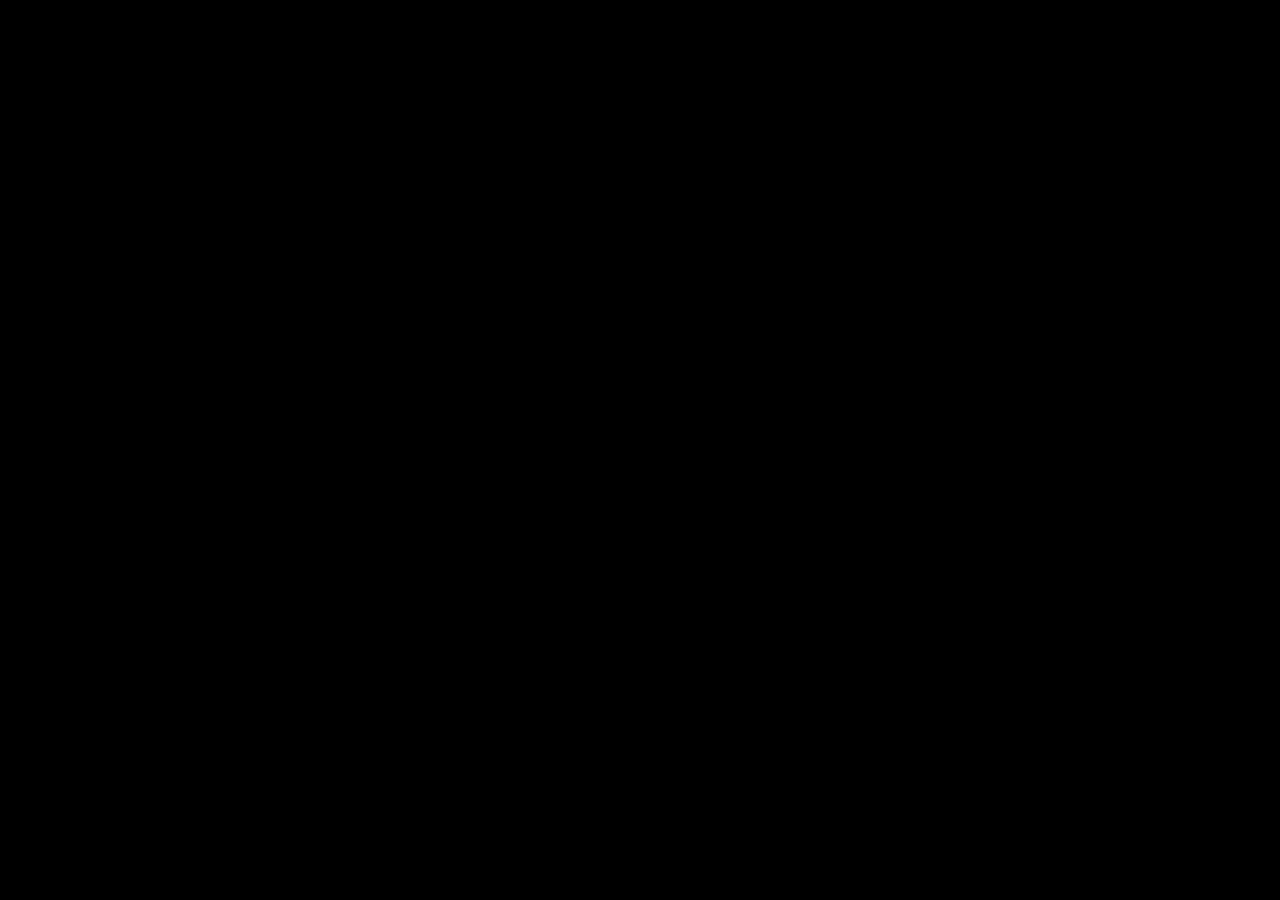
==== shotcall/index.html @ e8d91380 "Add ShotCall Demo" ====
<!DOCTYPE html>
<html lang="en">
	<head>
		<meta charset="utf-8">
		<meta name="viewport" content="width=device-width, user-scalable=no, initial-scale=1.0">
		<title>ShotCall</title>
		<style>
html, body, #canvas {
	margin: 0;
	padding: 0;
	border: 0;
}

body {
	color: white;
	background-color: black;
	overflow: hidden;
	touch-action: none;
}

#canvas {
	display: block;
}

#canvas:focus {
	outline: none;
}

#status, #status-splash, #status-progress {
	position: absolute;
	left: 0;
	right: 0;
}

#status, #status-splash {
	top: 0;
	bottom: 0;
}

#status {
	background-color: #242424;
	display: flex;
	flex-direction: column;
	justify-content: center;
	align-items: center;
	visibility: hidden;
}

#status-splash {
	max-height: 100%;
	max-width: 100%;
	margin: auto;
}

#status-splash.show-image--false {
	display: none;
}

#status-splash.fullsize--true {
	height: 100%;
	width: 100%;
	object-fit: contain;
}

#status-splash.use-filter--false {
	image-rendering: pixelated;
}

#status-progress, #status-notice {
	display: none;
}

#status-progress {
	bottom: 10%;
	width: 50%;
	margin: 0 auto;
}

#status-notice {
	background-color: #5b3943;
	border-radius: 0.5rem;
	border: 1px solid #9b3943;
	color: #e0e0e0;
	font-family: 'Noto Sans', 'Droid Sans', Arial, sans-serif;
	line-height: 1.3;
	margin: 0 2rem;
	overflow: hidden;
	padding: 1rem;
	text-align: center;
	z-index: 1;
}
		</style>
		<link id="-gd-engine-icon" rel="icon" type="image/png" href="index.icon.png" />
<link rel="apple-touch-icon" href="index.apple-touch-icon.png"/>

	</head>
	<body>
		<canvas id="canvas">
			Your browser does not support the canvas tag.
		</canvas>

		<noscript>
			Your browser does not support JavaScript.
		</noscript>

		<div id="status">
			<img id="status-splash" class="show-image--true fullsize--true use-filter--true" src="index.png" alt="">
			<progress id="status-progress"></progress>
			<div id="status-notice"></div>
		</div>

		<script src="index.js"></script>
		<script>
const GODOT_CONFIG = {"args":[],"canvasResizePolicy":2,"emscriptenPoolSize":8,"ensureCrossOriginIsolationHeaders":true,"executable":"index","experimentalVK":false,"fileSizes":{"index.pck":1669648,"index.wasm":35749181},"focusCanvas":true,"gdextensionLibs":[],"godotPoolSize":4};
const GODOT_THREADS_ENABLED = false;
const engine = new Engine(GODOT_CONFIG);

(function () {
	const statusOverlay = document.getElementById('status');
	const statusProgress = document.getElementById('status-progress');
	const statusNotice = document.getElementById('status-notice');

	let initializing = true;
	let statusMode = '';

	function setStatusMode(mode) {
		if (statusMode === mode || !initializing) {
			return;
		}
		if (mode === 'hidden') {
			statusOverlay.remove();
			initializing = false;
			return;
		}
		statusOverlay.style.visibility = 'visible';
		statusProgress.style.display = mode === 'progress' ? 'block' : 'none';
		statusNotice.style.display = mode === 'notice' ? 'block' : 'none';
		statusMode = mode;
	}

	function setStatusNotice(text) {
		while (statusNotice.lastChild) {
			statusNotice.removeChild(statusNotice.lastChild);
		}
		const lines = text.split('\n');
		lines.forEach((line) => {
			statusNotice.appendChild(document.createTextNode(line));
			statusNotice.appendChild(document.createElement('br'));
		});
	}

	function displayFailureNotice(err) {
		console.error(err);
		if (err instanceof Error) {
			setStatusNotice(err.message);
		} else if (typeof err === 'string') {
			setStatusNotice(err);
		} else {
			setStatusNotice('An unknown error occurred.');
		}
		setStatusMode('notice');
		initializing = false;
	}

	const missing = Engine.getMissingFeatures({
		threads: GODOT_THREADS_ENABLED,
	});

	if (missing.length !== 0) {
		if (GODOT_CONFIG['serviceWorker'] && GODOT_CONFIG['ensureCrossOriginIsolationHeaders'] && 'serviceWorker' in navigator) {
			let serviceWorkerRegistrationPromise;
			try {
				serviceWorkerRegistrationPromise = navigator.serviceWorker.getRegistration();
			} catch (err) {
				serviceWorkerRegistrationPromise = Promise.reject(new Error('Service worker registration failed.'));
			}
			// There's a chance that installing the service worker would fix the issue
			Promise.race([
				serviceWorkerRegistrationPromise.then((registration) => {
					if (registration != null) {
						return Promise.reject(new Error('Service worker already exists.'));
					}
					return registration;
				}).then(() => engine.installServiceWorker()),
				// For some reason, `getRegistration()` can stall
				new Promise((resolve) => {
					setTimeout(() => resolve(), 2000);
				}),
			]).then(() => {
				// Reload if there was no error.
				window.location.reload();
			}).catch((err) => {
				console.error('Error while registering service worker:', err);
			});
		} else {
			// Display the message as usual
			const missingMsg = 'Error\nThe following features required to run Godot projects on the Web are missing:\n';
			displayFailureNotice(missingMsg + missing.join('\n'));
		}
	} else {
		setStatusMode('progress');
		engine.startGame({
			'onProgress': function (current, total) {
				if (current > 0 && total > 0) {
					statusProgress.value = current;
					statusProgress.max = total;
				} else {
					statusProgress.removeAttribute('value');
					statusProgress.removeAttribute('max');
				}
			},
		}).then(() => {
			setStatusMode('hidden');
		}, displayFailureNotice);
	}
}());
		</script>
	</body>
</html>
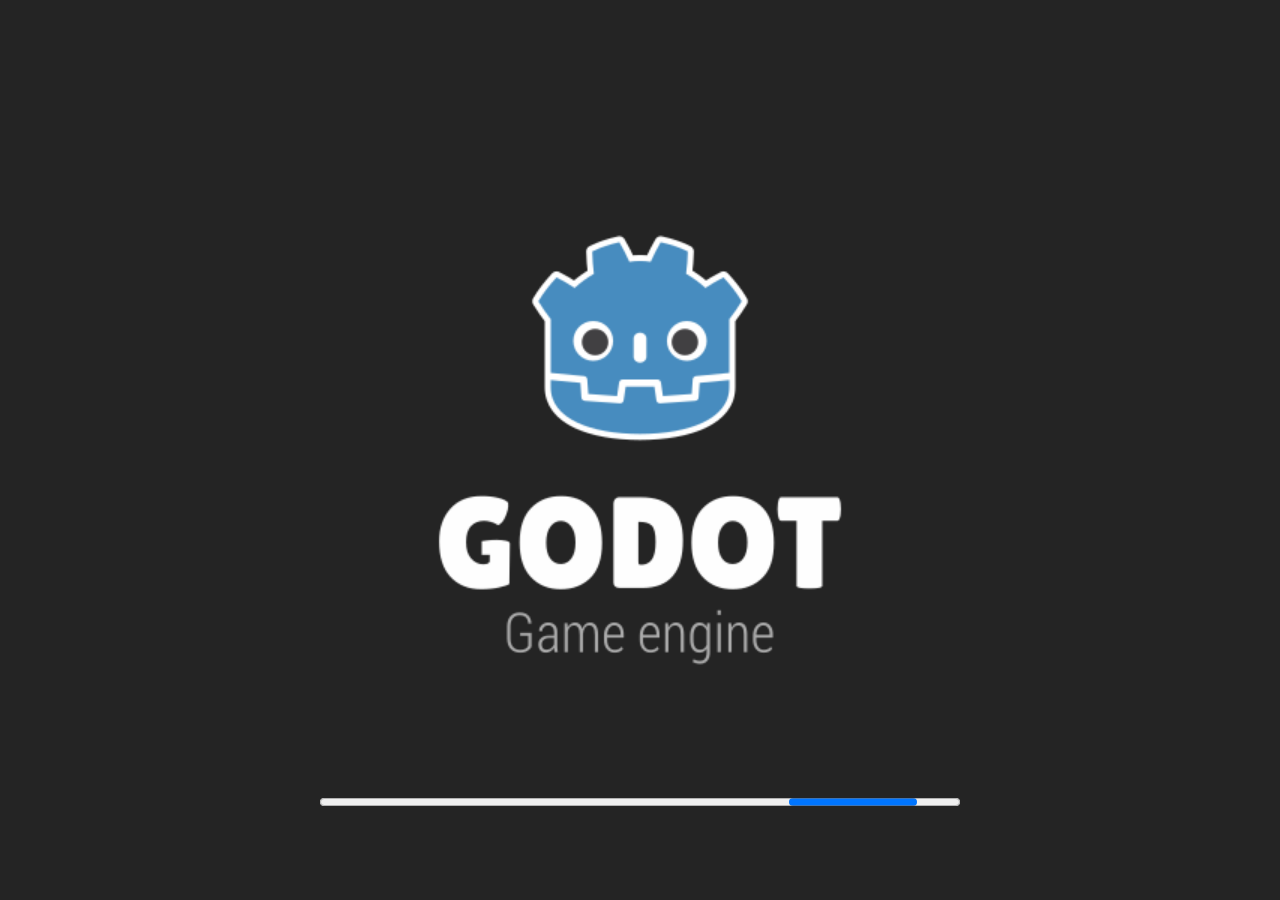
==== commit 5ffbd7d8: "Update Shot Call to correctly named test version of class demo" ====
--- a/shotcall/index.html
+++ b/shotcall/index.html
@@ -111,7 +111,7 @@
 
 		<script src="index.js"></script>
 		<script>
-const GODOT_CONFIG = {"args":[],"canvasResizePolicy":2,"emscriptenPoolSize":8,"ensureCrossOriginIsolationHeaders":true,"executable":"index","experimentalVK":false,"fileSizes":{"index.pck":1669648,"index.wasm":35749181},"focusCanvas":true,"gdextensionLibs":[],"godotPoolSize":4};
+const GODOT_CONFIG = {"args":[],"canvasResizePolicy":2,"emscriptenPoolSize":8,"ensureCrossOriginIsolationHeaders":true,"executable":"index","experimentalVK":false,"fileSizes":{"index.pck":25912992,"index.wasm":37695054},"focusCanvas":true,"gdextensionLibs":[],"godotPoolSize":4};
 const GODOT_THREADS_ENABLED = false;
 const engine = new Engine(GODOT_CONFIG);
 
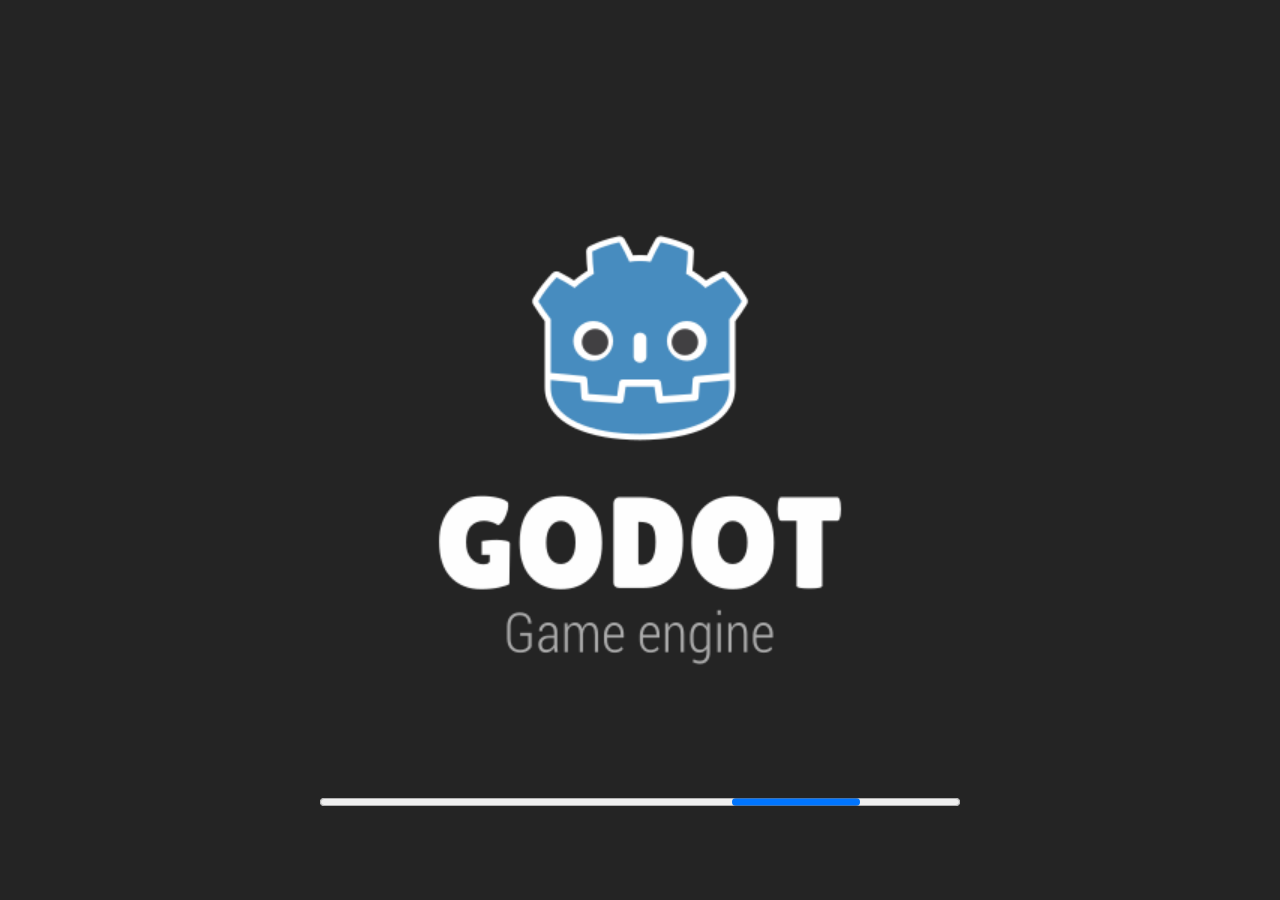
==== commit 26aa06a6: "Update Shot Call to the full version of class demo" ====
--- a/shotcall/index.html
+++ b/shotcall/index.html
@@ -111,7 +111,7 @@
 
 		<script src="index.js"></script>
 		<script>
-const GODOT_CONFIG = {"args":[],"canvasResizePolicy":2,"emscriptenPoolSize":8,"ensureCrossOriginIsolationHeaders":true,"executable":"index","experimentalVK":false,"fileSizes":{"index.pck":25912992,"index.wasm":37695054},"focusCanvas":true,"gdextensionLibs":[],"godotPoolSize":4};
+const GODOT_CONFIG = {"args":[],"canvasResizePolicy":2,"emscriptenPoolSize":8,"ensureCrossOriginIsolationHeaders":true,"executable":"index","experimentalVK":false,"fileSizes":{"index.pck":25914640,"index.wasm":37695054},"focusCanvas":true,"gdextensionLibs":[],"godotPoolSize":4};
 const GODOT_THREADS_ENABLED = false;
 const engine = new Engine(GODOT_CONFIG);
 
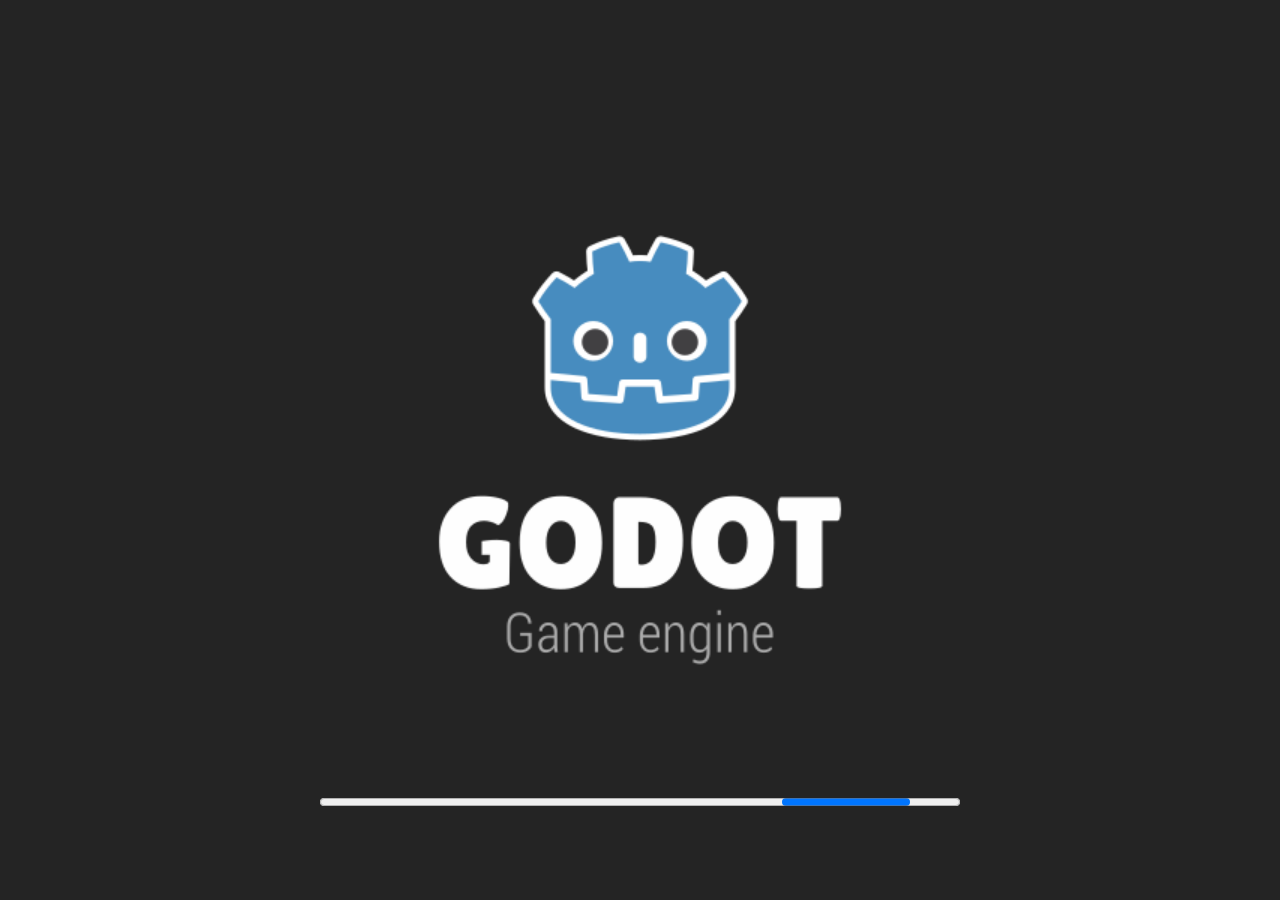
==== commit ab38bbc4: "Change window expansion setting to keep" ====
--- a/shotcall/index.html
+++ b/shotcall/index.html
@@ -111,7 +111,7 @@
 
 		<script src="index.js"></script>
 		<script>
-const GODOT_CONFIG = {"args":[],"canvasResizePolicy":2,"emscriptenPoolSize":8,"ensureCrossOriginIsolationHeaders":true,"executable":"index","experimentalVK":false,"fileSizes":{"index.pck":25914640,"index.wasm":37695054},"focusCanvas":true,"gdextensionLibs":[],"godotPoolSize":4};
+const GODOT_CONFIG = {"args":[],"canvasResizePolicy":2,"emscriptenPoolSize":8,"ensureCrossOriginIsolationHeaders":true,"executable":"index","experimentalVK":false,"fileSizes":{"index.pck":25914576,"index.wasm":37695054},"focusCanvas":true,"gdextensionLibs":[],"godotPoolSize":4};
 const GODOT_THREADS_ENABLED = false;
 const engine = new Engine(GODOT_CONFIG);
 
